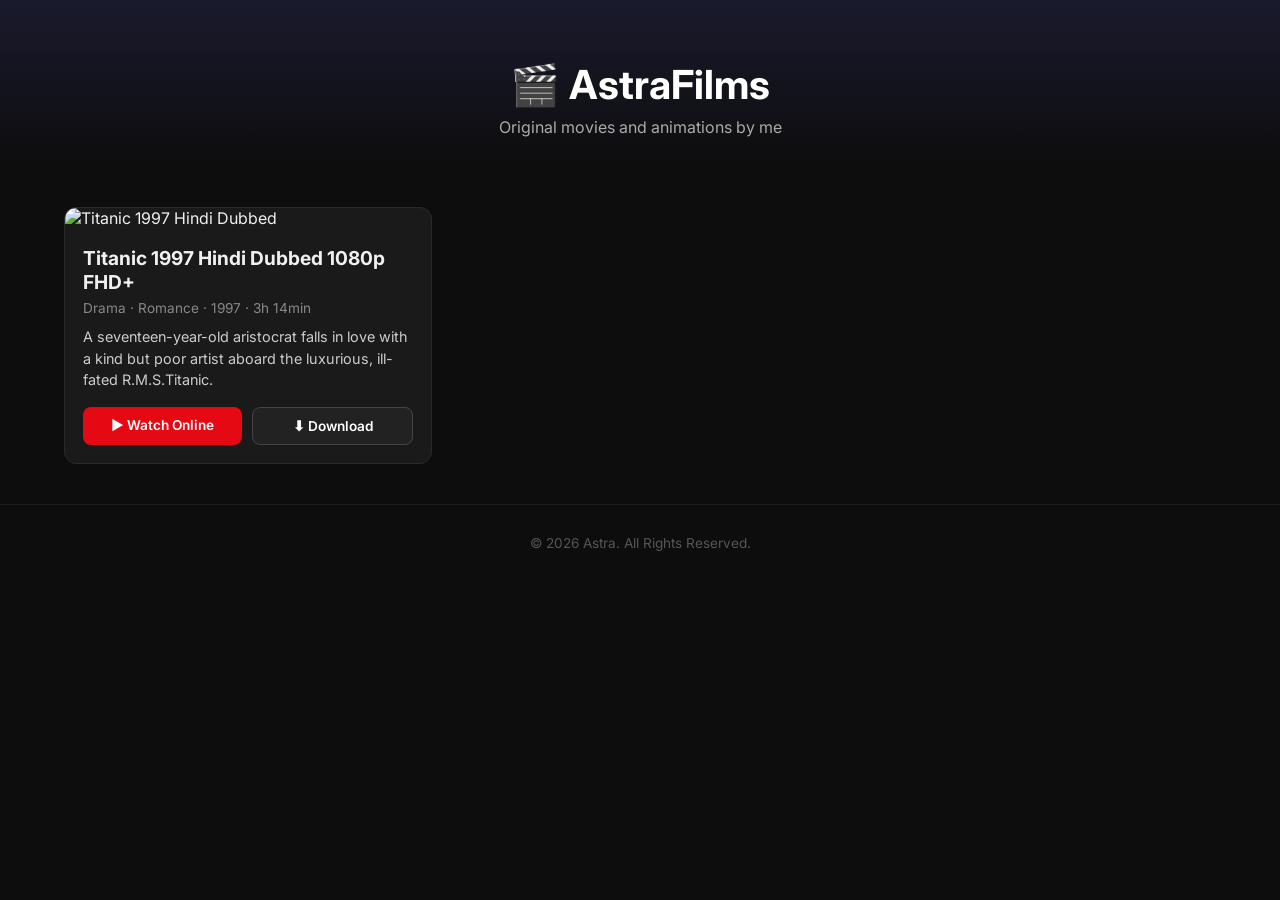
==== index.html @ 269e0e61 "update" ====
<!DOCTYPE html>
<html lang="en">
<head>
  <meta charset="UTF-8">
  <meta name="viewport" content="width=device-width, initial-scale=1.0">
  <title>My Animations</title>
  <link rel="stylesheet" href="style.css">
  <link href="https://fonts.googleapis.com/css2?family=Inter:wght@400;600;700&display=swap" rel="stylesheet">
</head>
<body>

  <header>
    <h1>🎬 AstraFilms</h1>
    <p>Original movies and animations by me</p>
  </header>

  <main class="grid">

    <!-- Copy this card block for each movie -->
    <div class="card">
  <img src="images/Titanic.jpg" alt="Titanic 1997 Hindi Dubbed">
  <div class="info">
    <h2>Titanic 1997 Hindi Dubbed 1080p FHD+</h2>
    <p class="genre">Drama · Romance · 1997 · 3h 14min</p>
    <p class="synopsis">A seventeen-year-old aristocrat falls in love with a kind but poor artist aboard the luxurious, ill-fated R.M.S.Titanic.</p>
    <div class="buttons">
      <a href="https://1024terabox.com/s/1ngMF1VQKOfK8LEJRBgGVdA" target="_blank" class="btn watch">▶ Watch Online</a>
      <a href="https://1024terabox.com/s/1ngMF1VQKOfK8LEJRBgGVdA" target="_blank" class="btn download">⬇ Download</a>
    </div>
  </div>
</div>
    <!-- End of card -->

  </main>

  <footer>
    <p>© 2026 Astra. All Rights Reserved.</p>
  </footer>

</body>
</html>
---- style.css ----
* { margin: 0; padding: 0; box-sizing: border-box; }

body {
  font-family: 'Inter', sans-serif;
  background: #0d0d0d;
  color: #f0f0f0;
}

header {
  text-align: center;
  padding: 60px 20px 30px;
  background: linear-gradient(to bottom, #1a1a2e, #0d0d0d);
}

header h1 { font-size: 2.5rem; color: #fff; }
header p  { color: #aaa; margin-top: 8px; }

.grid {
  display: grid;
  grid-template-columns: repeat(auto-fill, minmax(300px, 1fr));
  gap: 24px;
  padding: 40px 5%;
}

.card {
  background: #1a1a1a;
  border-radius: 12px;
  overflow: hidden;
  transition: transform 0.2s;
  border: 1px solid #2a2a2a;
}

.card:hover { transform: translateY(-4px); }

.card img {
  width: 100%;
  aspect-ratio: 2/3;
  object-fit: cover;
}

.info { padding: 18px; }
.info h2 { font-size: 1.2rem; margin-bottom: 6px; }
.genre { color: #888; font-size: 0.85rem; margin-bottom: 10px; }
.synopsis { color: #ccc; font-size: 0.9rem; line-height: 1.5; margin-bottom: 16px; }

.buttons { display: flex; gap: 10px; }

.btn {
  flex: 1;
  padding: 10px;
  border-radius: 8px;
  text-align: center;
  text-decoration: none;
  font-weight: 600;
  font-size: 0.85rem;
  transition: opacity 0.2s;
}

.btn:hover { opacity: 0.8; }
.watch    { background: #e50914; color: #fff; }
.download { background: #222; color: #fff; border: 1px solid #444; }

footer {
  text-align: center;
  padding: 30px;
  color: #555;
  font-size: 0.85rem;
  border-top: 1px solid #1f1f1f;
}
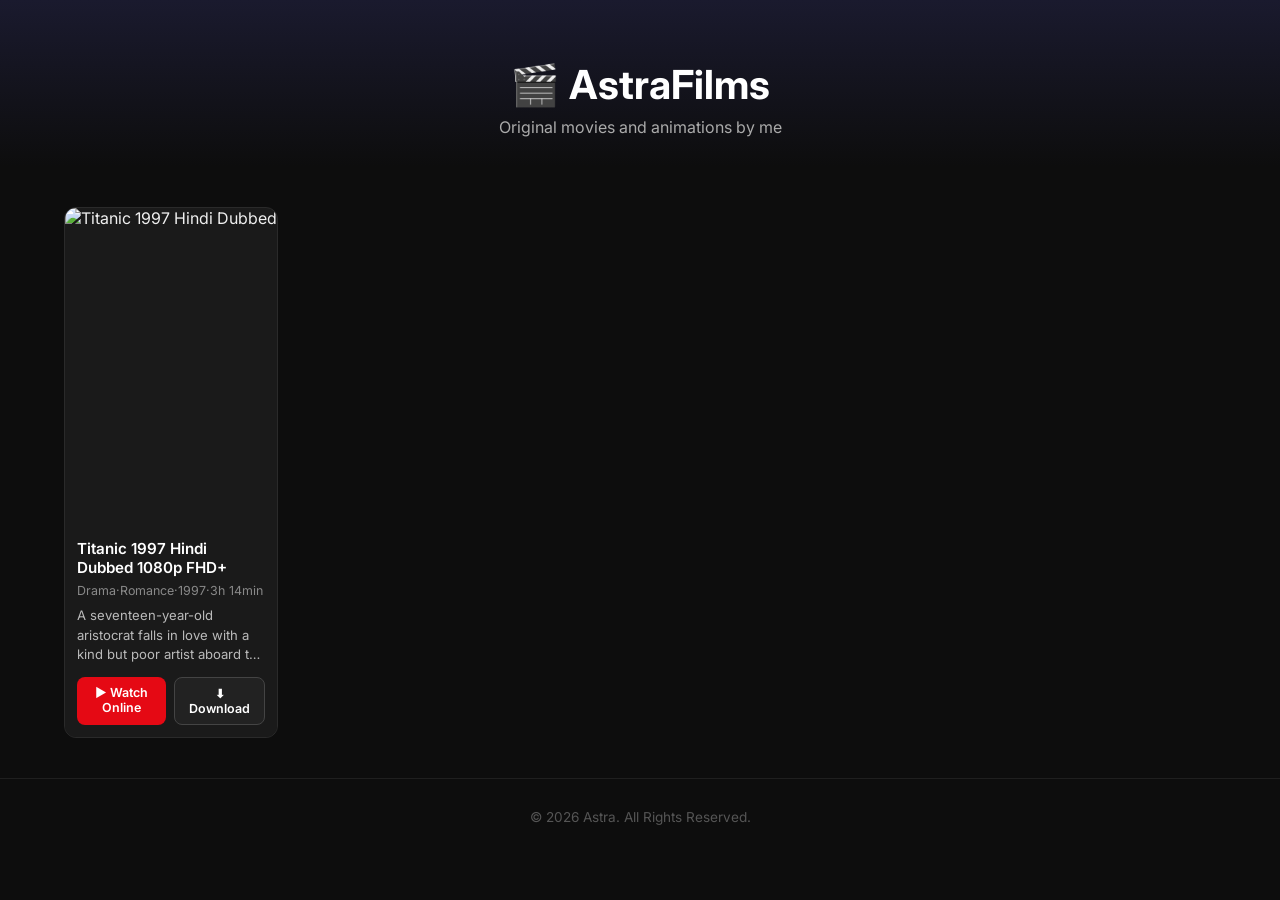
==== commit eaac3f6e: "update" ====
--- a/index.html
+++ b/index.html
@@ -3,7 +3,7 @@
 <head>
   <meta charset="UTF-8">
   <meta name="viewport" content="width=device-width, initial-scale=1.0">
-  <title>My Animations</title>
+  <title>AstraFilms</title>
   <link rel="stylesheet" href="style.css">
   <link href="https://fonts.googleapis.com/css2?family=Inter:wght@400;600;700&display=swap" rel="stylesheet">
 </head>
@@ -21,7 +21,7 @@
   <img src="images/Titanic.jpg" alt="Titanic 1997 Hindi Dubbed">
   <div class="info">
     <h2>Titanic 1997 Hindi Dubbed 1080p FHD+</h2>
-    <p class="genre">Drama · Romance · 1997 · 3h 14min</p>
+    <p class="genre">Drama·Romance·1997·3h 14min</p>
     <p class="synopsis">A seventeen-year-old aristocrat falls in love with a kind but poor artist aboard the luxurious, ill-fated R.M.S.Titanic.</p>
     <div class="buttons">
       <a href="https://1024terabox.com/s/1ngMF1VQKOfK8LEJRBgGVdA" target="_blank" class="btn watch">▶ Watch Online</a>
--- a/style.css
+++ b/style.css
@@ -17,8 +17,8 @@
 
 .grid {
   display: grid;
-  grid-template-columns: repeat(auto-fill, minmax(300px, 1fr));
-  gap: 24px;
+  grid-template-columns: repeat(auto-fill, minmax(200px, 1fr));
+  gap: 20px;
   padding: 40px 5%;
 }
 
@@ -28,31 +28,61 @@
   overflow: hidden;
   transition: transform 0.2s;
   border: 1px solid #2a2a2a;
+  cursor: pointer;
 }
 
-.card:hover { transform: translateY(-4px); }
+.card:hover { transform: translateY(-6px); }
 
 .card img {
   width: 100%;
   aspect-ratio: 2/3;
   object-fit: cover;
+  display: block;
 }
 
-.info { padding: 18px; }
-.info h2 { font-size: 1.2rem; margin-bottom: 6px; }
-.genre { color: #888; font-size: 0.85rem; margin-bottom: 10px; }
-.synopsis { color: #ccc; font-size: 0.9rem; line-height: 1.5; margin-bottom: 16px; }
+.info {
+  padding: 12px;
+  background: #1a1a1a;
+}
 
-.buttons { display: flex; gap: 10px; }
+.info h2 {
+  font-size: 0.95rem;
+  font-weight: 600;
+  margin-bottom: 5px;
+  color: #ffffff;
+  line-height: 1.3;
+}
+
+.genre {
+  color: #888;
+  font-size: 0.78rem;
+  margin-bottom: 8px;
+}
+
+.synopsis {
+  color: #bbb;
+  font-size: 0.82rem;
+  line-height: 1.5;
+  margin-bottom: 12px;
+  display: -webkit-box;
+  -webkit-line-clamp: 3;
+  -webkit-box-orient: vertical;
+  overflow: hidden;
+}
+
+.buttons {
+  display: flex;
+  gap: 8px;
+}
 
 .btn {
   flex: 1;
-  padding: 10px;
+  padding: 8px;
   border-radius: 8px;
   text-align: center;
   text-decoration: none;
   font-weight: 600;
-  font-size: 0.85rem;
+  font-size: 0.78rem;
   transition: opacity 0.2s;
 }
 
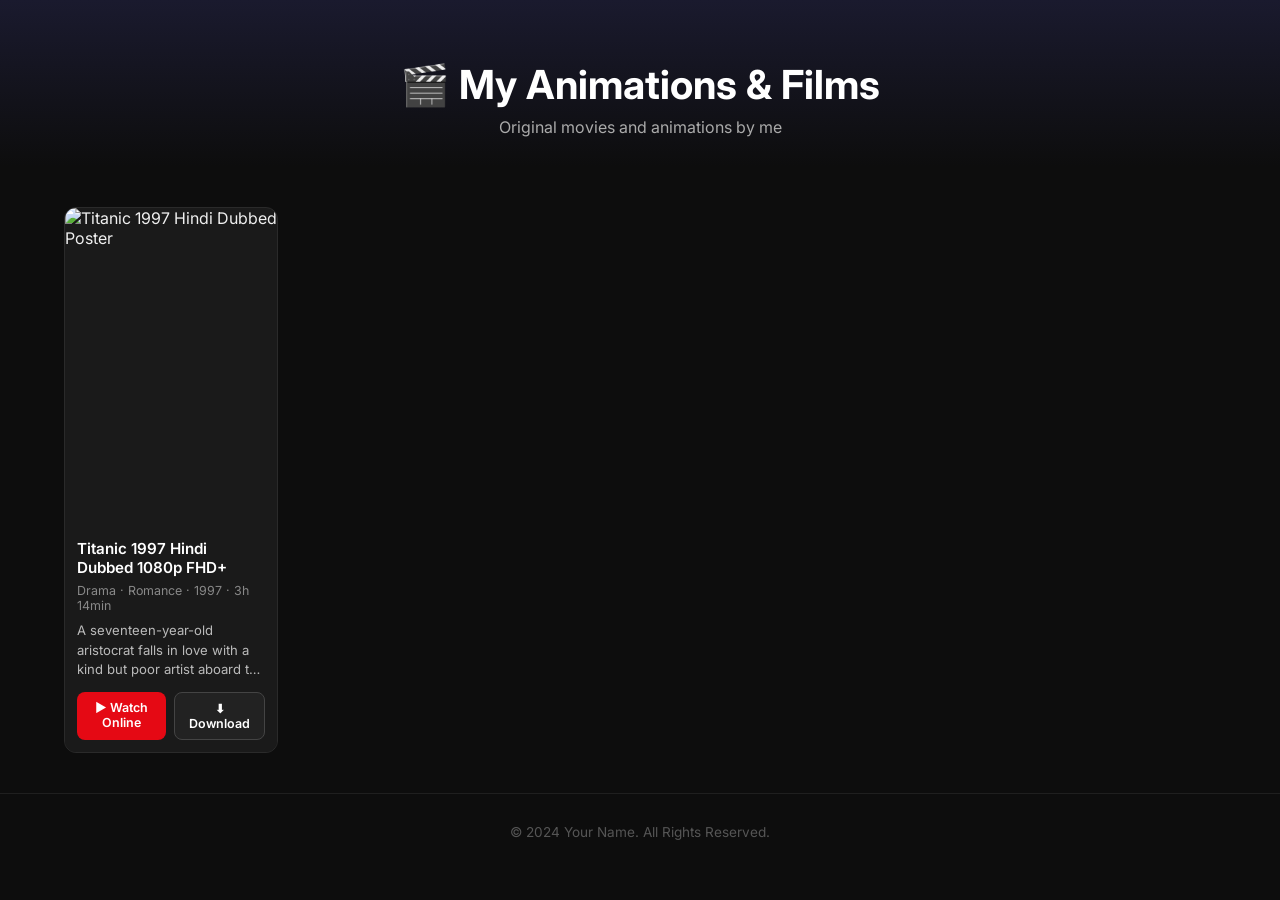
==== commit a6cd1e75: "Update index.html" ====
--- a/index.html
+++ b/index.html
@@ -3,14 +3,14 @@
 <head>
   <meta charset="UTF-8">
   <meta name="viewport" content="width=device-width, initial-scale=1.0">
-  <title>AstraFilms</title>
+  <title>My Animations</title>
   <link rel="stylesheet" href="style.css">
   <link href="https://fonts.googleapis.com/css2?family=Inter:wght@400;600;700&display=swap" rel="stylesheet">
 </head>
 <body>
 
   <header>
-    <h1>🎬 AstraFilms</h1>
+    <h1>🎬 My Animations & Films</h1>
     <p>Original movies and animations by me</p>
   </header>
 
@@ -18,11 +18,11 @@
 
     <!-- Copy this card block for each movie -->
     <div class="card">
-  <img src="images/Titanic.jpg" alt="Titanic 1997 Hindi Dubbed">
+  <img src="images/Titanic.jpg" alt="Titanic 1997 Hindi Dubbed Poster">
   <div class="info">
     <h2>Titanic 1997 Hindi Dubbed 1080p FHD+</h2>
-    <p class="genre">Drama·Romance·1997·3h 14min</p>
-    <p class="synopsis">A seventeen-year-old aristocrat falls in love with a kind but poor artist aboard the luxurious, ill-fated R.M.S.Titanic.</p>
+    <p class="genre">Drama · Romance · 1997 · 3h 14min</p>
+    <p class="synopsis">A seventeen-year-old aristocrat falls in love with a kind but poor artist aboard the luxurious, ill-fated R.M.S. Titanic. Hindi Dubbed Full HD print.</p>
     <div class="buttons">
       <a href="https://1024terabox.com/s/1ngMF1VQKOfK8LEJRBgGVdA" target="_blank" class="btn watch">▶ Watch Online</a>
       <a href="https://1024terabox.com/s/1ngMF1VQKOfK8LEJRBgGVdA" target="_blank" class="btn download">⬇ Download</a>
@@ -34,7 +34,7 @@
   </main>
 
   <footer>
-    <p>© 2026 Astra. All Rights Reserved.</p>
+    <p>© 2024 Your Name. All Rights Reserved.</p>
   </footer>
 
 </body>
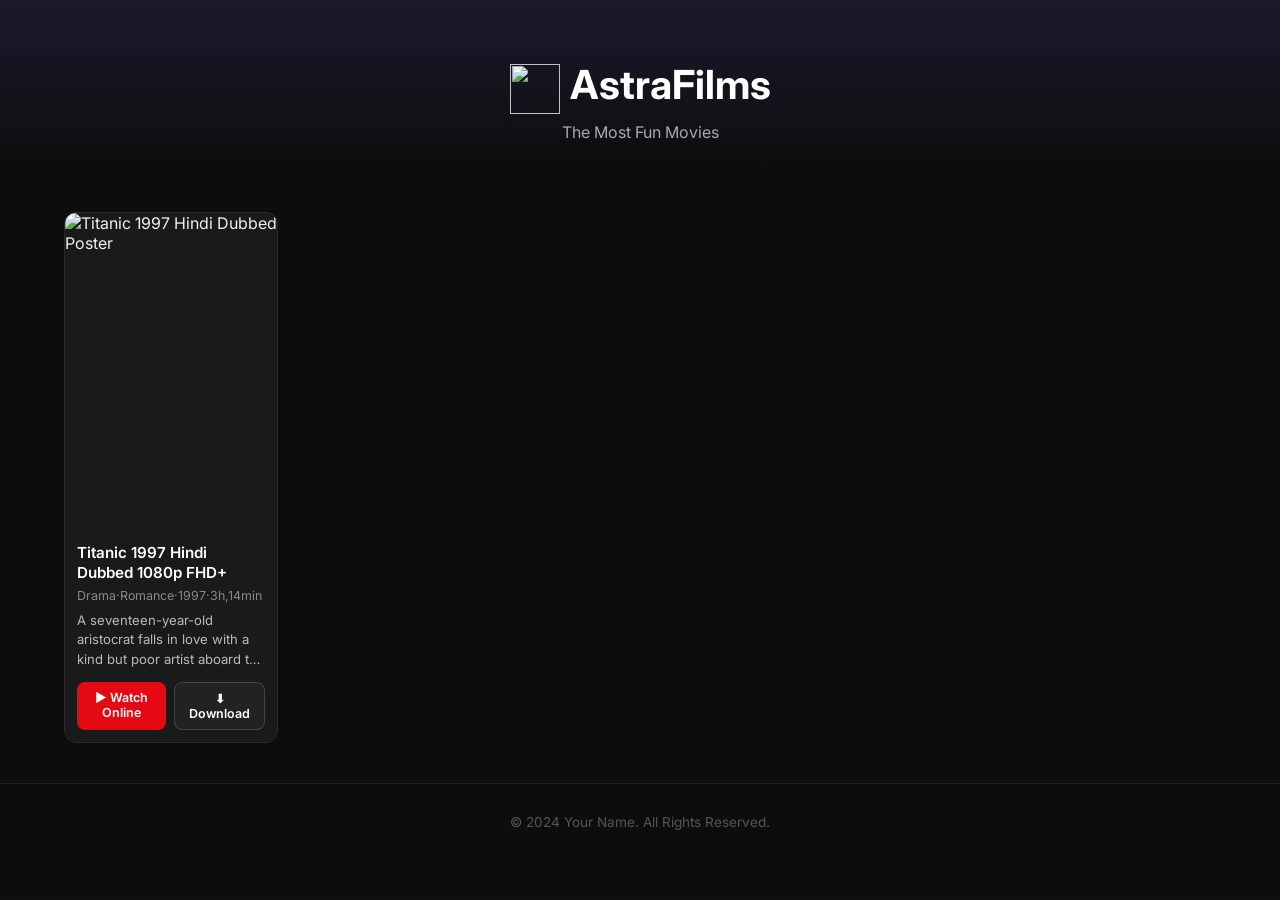
==== commit a0a5c627: "Update index.html" ====
--- a/index.html
+++ b/index.html
@@ -3,26 +3,26 @@
 <head>
   <meta charset="UTF-8">
   <meta name="viewport" content="width=device-width, initial-scale=1.0">
-  <title>My Animations</title>
+  <title></title>
   <link rel="stylesheet" href="style.css">
   <link href="https://fonts.googleapis.com/css2?family=Inter:wght@400;600;700&display=swap" rel="stylesheet">
 </head>
 <body>
 
   <header>
-    <h1>🎬 My Animations & Films</h1>
-    <p>Original movies and animations by me</p>
+    <h1><img src="https://raw.githubusercontent.com/bajrangxsama/astra/main/ART.png" style="width:50px; height:50px; vertical-align:middle; margin-right:10px;">AstraFilms</h1>
+    <p>The Most Fun Movies</p>
   </header>
 
   <main class="grid">
 
     <!-- Copy this card block for each movie -->
     <div class="card">
-  <img src="images/Titanic.jpg" alt="Titanic 1997 Hindi Dubbed Poster">
+  <img src="https://raw.githubusercontent.com/bajrangxsama/astra/main/Titanic.jpg" alt="Titanic 1997 Hindi Dubbed Poster">
   <div class="info">
     <h2>Titanic 1997 Hindi Dubbed 1080p FHD+</h2>
-    <p class="genre">Drama · Romance · 1997 · 3h 14min</p>
-    <p class="synopsis">A seventeen-year-old aristocrat falls in love with a kind but poor artist aboard the luxurious, ill-fated R.M.S. Titanic. Hindi Dubbed Full HD print.</p>
+    <p class="genre">Drama·Romance·1997·3h,14min</p>
+    <p class="synopsis">A seventeen-year-old aristocrat falls in love with a kind but poor artist aboard the luxurious,ill-fated R.M.S.Titanic.</p>
     <div class="buttons">
       <a href="https://1024terabox.com/s/1ngMF1VQKOfK8LEJRBgGVdA" target="_blank" class="btn watch">▶ Watch Online</a>
       <a href="https://1024terabox.com/s/1ngMF1VQKOfK8LEJRBgGVdA" target="_blank" class="btn download">⬇ Download</a>
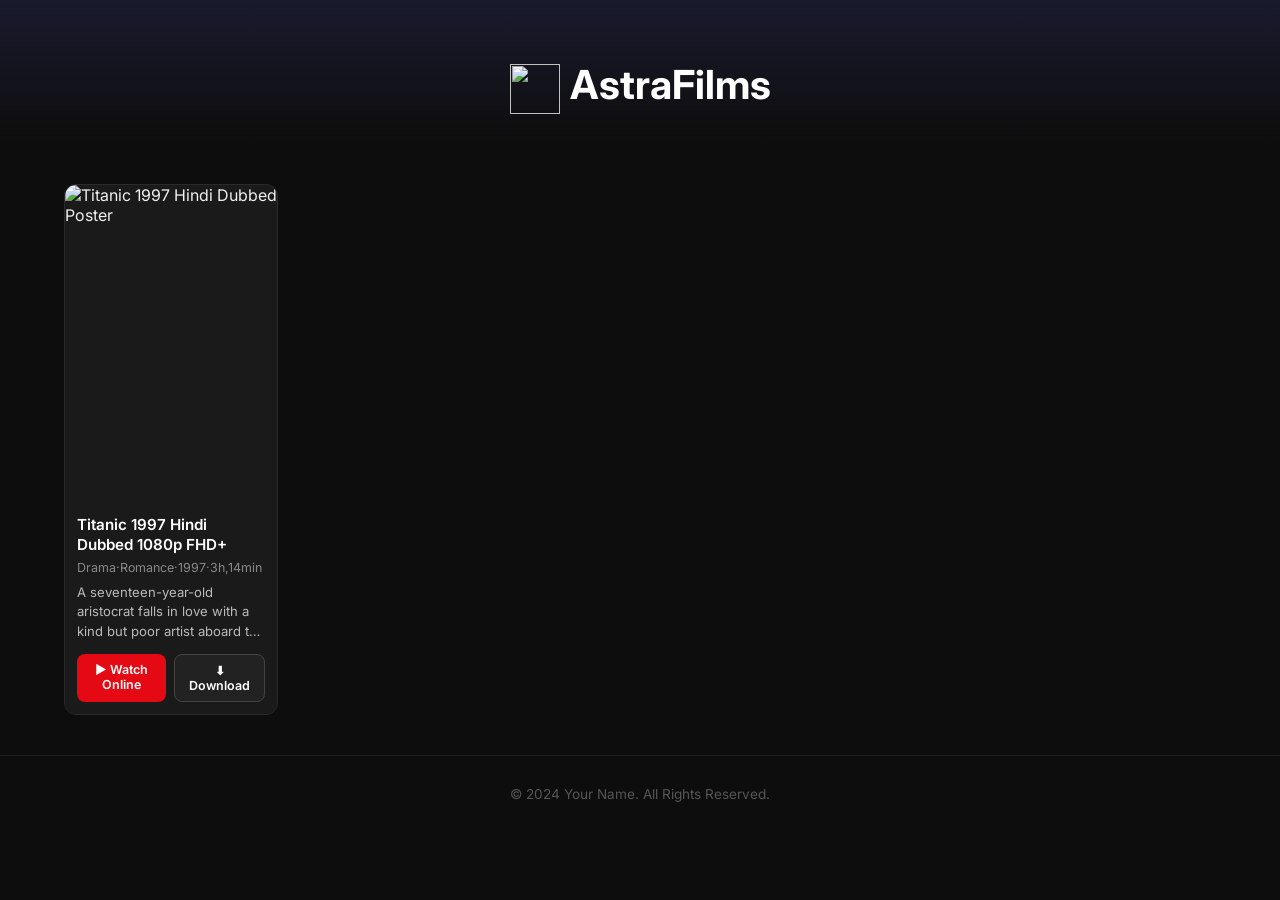
==== commit 1d511691: "update" ====
--- a/index.html
+++ b/index.html
@@ -10,8 +10,7 @@
 <body>
 
   <header>
-    <h1><img src="https://raw.githubusercontent.com/bajrangxsama/astra/main/ART.png" style="width:50px; height:50px; vertical-align:middle; margin-right:10px;">AstraFilms</h1>
-    <p>The Most Fun Movies</p>
+    <h1><img src="https://raw.githubusercontent.com/bajrangxsama/astra/main/Artist.png" style="width:50px; height:50px; vertical-align:middle; margin-right:10px;">AstraFilms</h1>
   </header>
 
   <main class="grid">
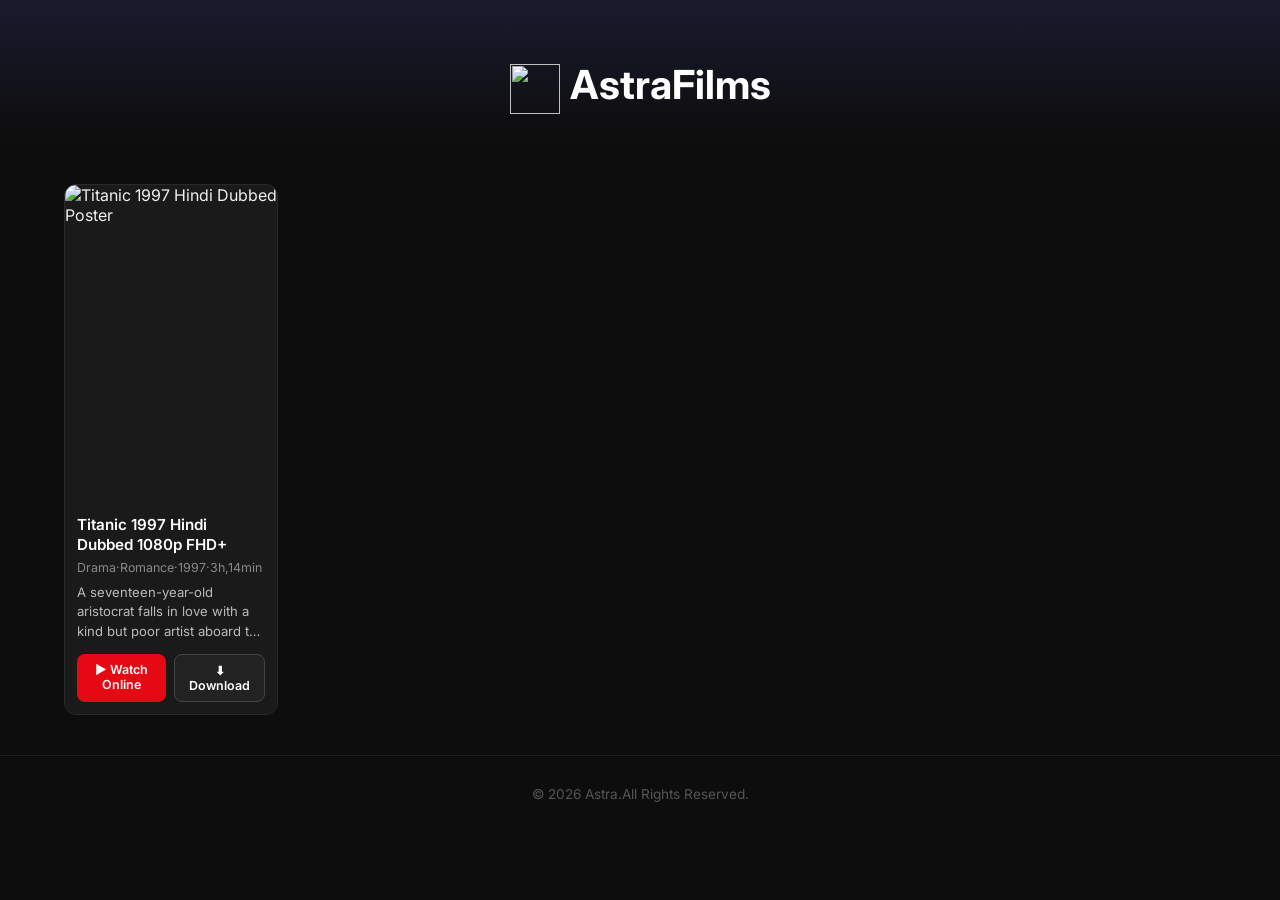
==== commit e61b933d: "Update index.html" ====
--- a/index.html
+++ b/index.html
@@ -3,7 +3,9 @@
 <head>
   <meta charset="UTF-8">
   <meta name="viewport" content="width=device-width, initial-scale=1.0">
-  <title></title>
+  <title>AstraFilms</title>
+  <meta name="description" content="AstraFilms - Watch and download Hindi dubbed movies in HD quality">
+  <meta name="keywords" content="Hindi dubbed movies, HD movies, AstraFilms, Download movies">
   <link rel="stylesheet" href="style.css">
   <link href="https://fonts.googleapis.com/css2?family=Inter:wght@400;600;700&display=swap" rel="stylesheet">
 </head>
@@ -33,7 +35,7 @@
   </main>
 
   <footer>
-    <p>© 2024 Your Name. All Rights Reserved.</p>
+    <p>© 2026 Astra.All Rights Reserved.</p>
   </footer>
 
 </body>
